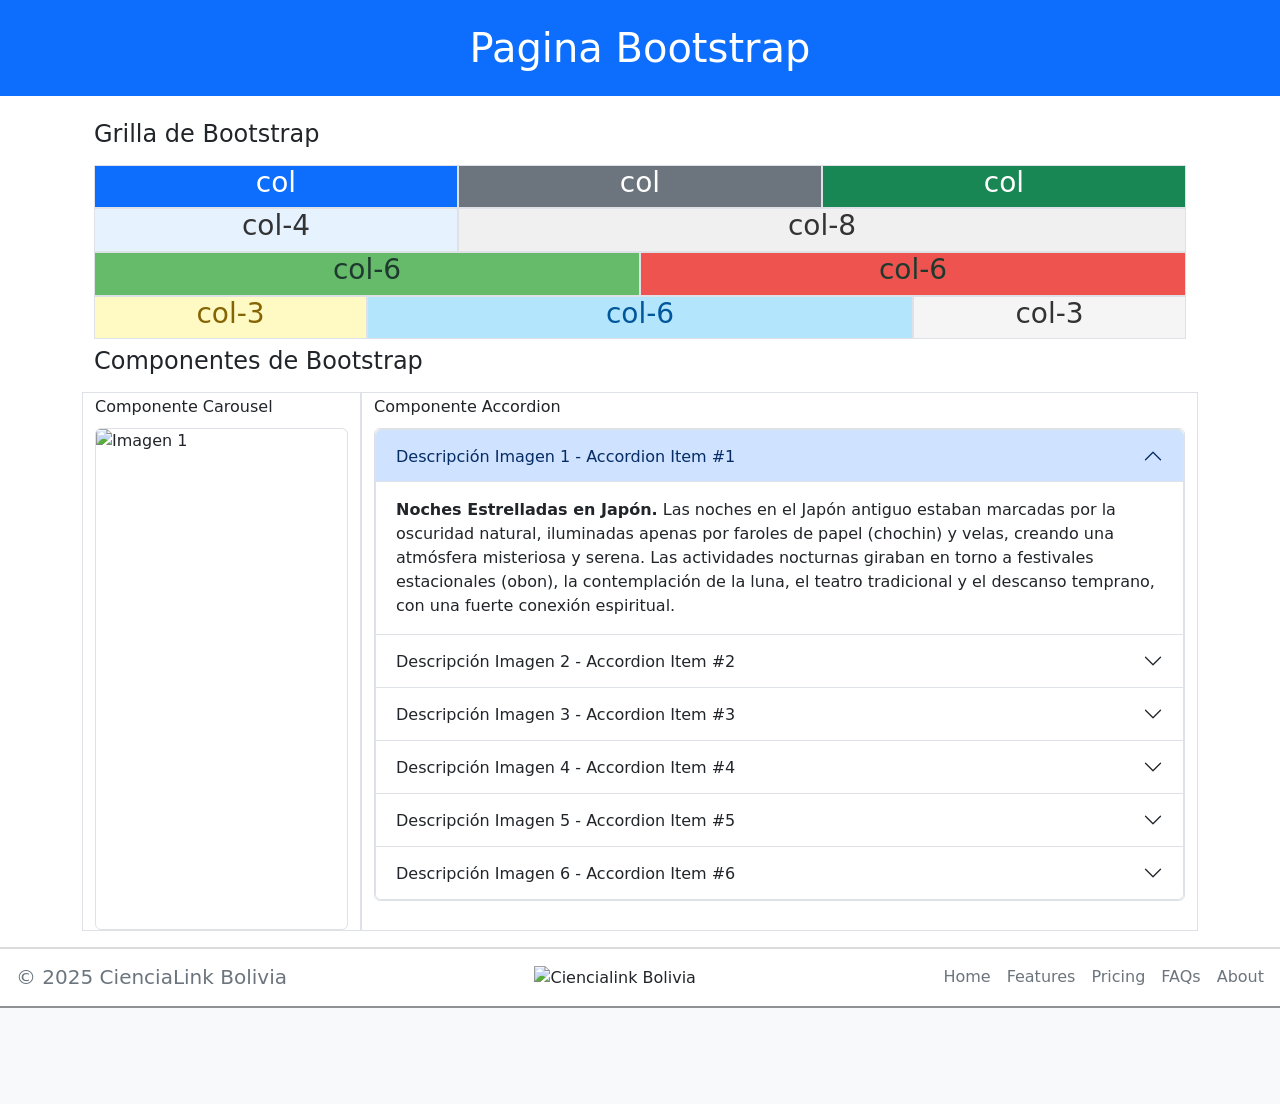
==== bootstrap.html @ b4452e90 "Feat: Sesion-03. Se crea la rama (ja-bootstrap) en la estructura general del repositorio." ====
<!doctype html>
<html lang="es">
  <head>
    <meta charset="UTF-8" />
    <meta name="viewport" content="width=device-width, initial-scale=1.0" />
    <title>Página Bootstrap</title>
    <!-- Bootstrap CSS -->
    <link href="https://cdn.jsdelivr.net/npm/bootstrap@5.3.2/dist/css/bootstrap.min.css" rel="stylesheet"/>
  </head>

  <body>

    <!-- Header -->
    <header class="container-fluid bg-primary py-4 mb-3">
      <div class="container">
        <div class="row align-items-center">
          <div class="col-12 text-center">
            <h1 class="text-white mb-0">Pagina Bootstrap</h1>
          </div>
        </div>
      </div>
    </header>

    <!-- Main -->
    <main>

      <!-- Contenedor Principal -->
      <div class="container mt-3">
        <!-- Contenedor: # 01 -->
        <div class="container">
          <!-- Fila: Title Container  -->
          <div class="row g-0 py-2">
            <h4>Grilla de Bootstrap</h4>
          </div>
        </div>
        <!-- Contenedor: # 02 -->
        <div class="container">
          <!-- Fila 1: 3 columnas: 4, 4 y 4 -->
          <div class="row g-0">
          <!-- Columna 1: 4 espacios - Color primario (azul) -->
          <div class="col-12 col-sm-4 col-md-4">
            <div class="border text-center bg-primary text-white">
              <h3>col</h3>
            </div>
          </div>
          <!-- Columna 2: 4 espacios - Color plomo (gris) -->
          <div class="col-12 col-sm-4 col-md-4">
            <div class="border text-center bg-secondary text-white">
              <h3>col</h3>
            </div>
          </div>
          <!-- Columna 3: 4 espacios - Color verde -->
          <div class="col-12 col-sm-4 col-md-4">
            <div class="border text-center bg-success text-white">
              <h3>col</h3>
            </div>
          </div>
        </div>

        <!-- Fila 2: 2 columnas: 4 y 8 -->
        <div class="row g-0">
          <!-- Columna 1: 4 espacios - Color primario (azul) -->
          <div class="col-12 col-sm-4 col-md-4">
            <div class="border text-center" style="background-color: #e6f3ff; color: #333;">
              <h3>col-4</h3>
            </div>
          </div>
          <!-- Columna 2: 8 espacios - Color plomo (gris) -->
          <div class="col-12 col-sm-8 col-md-8">
            <div class="border text-center" style="background-color: #f0f0f0; color: #333;">
              <h3>col-8</h3>
            </div>
          </div>
        </div>

        <!-- Fila 3: 2 columnas: 6 y 6 -->
        <div class="row g-0">
          <!-- Columna 1: 6 espacios - Color primario (azul) -->
          <div class="col-12 col-sm-6 col-md-6">
            <div class="border text-center" style="background-color: #66bb6a; color: #1e3a2e;">
              <h3>col-6</h3>
            </div>
          </div>
          <!-- Columna 2: 6 espacios - Color plomo (gris) -->
          <div class="col-12 col-sm-6 col-md-6">
            <div class="border text-center" style="background-color: #ef5350; color: #1e3a2e;">
              <h3>col-6</h3>
            </div>
          </div>
        </div>

        <!-- Fila 4: 3 columnas: 3, 6 y 3 -->
        <div class="row g-0">
            <!-- Columna 1: 3 espacios - Color: Amarillo -->
            <div class="col-12 col-sm-3 col-md-3">
                <div class="border text-center" style="background-color: #fff9c4; color: #856404;">
                    <h3>col-3</h3>
                </div>
            </div>
            <!-- Columna 2: 6 espacios - Color: Celeste -->
            <div class="col-12 col-sm-6 col-md-6">
                <div class="border text-center" style="background-color: #b3e5fc; color: #01579b;">
                    <h3>col-6</h3>
                </div>
            </div>
            <!-- Columna 3: 3 espacios - Color: Medio blanco -->
            <div class="col-12 col-sm-3 col-md-3">
                <div class="border text-center" style="background-color: #f5f5f5; color: #333333;">
                    <h3>col-3</h3>
                </div>
            </div>
        </div>
        </div>
        <!-- Contenedor: # 03 -->
        <div class="container">
          <!-- Fila: Title Container  -->
          <div class="row g-0 py-2">
            <h4>Componentes de Bootstrap</h4>
          </div>
        </div>
        <!-- Contenedor: # 04 -->
        <div class="container"> 

        <!-- Fila principal para los componentes -->
        <div class="row">
          <!-- Columna izquierda para el Carrusel (3 espacios) -->
          <div class="col-md-3 border">
            <!-- Título del Carrusel -->
            <div class="row g-0 py-1">
              <h6>Componente Carousel</h6>
            </div>
            <!-- Carrusel -->
            <div id="carouselExample" class="carousel slide" data-bs-ride="carousel">
              <div class="carousel-inner border rounded">
                <div class="carousel-item active">
                  <img src="https://imgs.search.brave.com/rhBIFqNbq3LsPwpRrjeaCoYZIRLfZi_HuZ-TDOCV6RM/rs:fit:500:0:1:0/g:ce/aHR0cHM6Ly9wNC53/YWxscGFwZXJiZXR0/ZXIuY29tL3dhbGxw/YXBlci84NDMvMzU4/LzU2NS9iYWNrbGl0/LWNsb3Vkcy1jb25z/dGVsbGF0aW9uLWRh/cmstd2FsbHBhcGVy/LXByZXZpZXcuanBn" class="d-block w-100" style="height:500px; object-fit:cover" alt="Imagen 1"/>
                </div>
                <!-- Item 1 -->
                <div class="carousel-item">
                  <img src="https://imgs.search.brave.com/p23BfIPrkn7LCufZO4rTTNbRbvVlkZmULA489s8pf2o/rs:fit:500:0:1:0/g:ce/aHR0cHM6Ly9zdGF0/aWMudmVjdGVlenku/Y29tL3N5c3RlbS9y/ZXNvdXJjZXMvdGh1/bWJuYWlscy8wMzkv/MTczLzc2MC9zbWFs/bC9zdGFycy1pbi1u/aWdodC1za3ktb3Zl/ci10aGUtcGluZS10/cmVlcy1waG90by5q/cGc" class="d-block w-100" style="height:500px; object-fit:cover" alt="Imagen 2"/>
                </div>
                <!-- Item 2 -->
                <div class="carousel-item">
                  <img src="https://imgs.search.brave.com/J4dVacX8_tjk3K4HRvo4hc2uBxJEtbHIp7_-x6fIHUk/rs:fit:500:0:1:0/g:ce/aHR0cHM6Ly9wNC53/YWxscGFwZXJiZXR0/ZXIuY29tL3dhbGxw/YXBlci85OC83MDMv/NjEzL2FzdHJvbm9t/eS1iYWNrbGl0LWJl/YXV0aWZ1bC1jb25z/dGVsbGF0aW9uLXdh/bGxwYXBlci1wcmV2/aWV3LmpwZw" class="d-block w-100" style="height:500px; object-fit:cover" alt="Imagen 3"/>
                </div>
                <!-- Item 3 -->
                <div class="carousel-item">
                  <img src="https://imgs.search.brave.com/JhEerntcimy2TPWZUaYwcMYBfNL2FdFfwp4MnK5KGRQ/rs:fit:500:0:1:0/g:ce/aHR0cHM6Ly9pbWcu/ZnJlZXBpay5jb20v/Zm90by1ncmF0aXMv/c2lsdWV0YXMtYXJi/b2xlcy1jaWVsby1l/c3RyZWxsYWRvLW5v/Y2hlXzE4MTYyNC0x/ODc0MC5qcGc_c2Vt/dD1haXNfaHlicmlk/Jnc9NzQw" class="d-block w-100" style="height:500px; object-fit:cover" alt="Imagen 4"/>
                </div>
                <!-- Item 4 -->
                <div class="carousel-item">
                  <img src="https://imgs.search.brave.com/r_EC83OPMNOUuIH1-Xs20gWu85JzQIW4JdMDueTO_8A/rs:fit:500:0:1:0/g:ce/aHR0cHM6Ly9zdGF0/aWMudmVjdGVlenku/Y29tL3N5c3RlbS9y/ZXNvdXJjZXMvdGh1/bWJuYWlscy8wMDUv/NjA1LzA2Ny9zbWFs/bC9taWxreS13YXkt/c3RhcnMtd2l0aC1t/b29ubGlnaHQtcGhv/dG8uanBn" class="d-block w-100" style="height:500px; object-fit:cover" alt="Imagen 5"/>
                </div>
                <!-- Item 5 -->
                <div class="carousel-item">
                  <img src="https://imgs.search.brave.com/yi5_Sbddl6fWCE48PbX_wdcMdroKyGys0eont6zn0Zg/rs:fit:500:0:1:0/g:ce/aHR0cHM6Ly9tZWRp/YS5nZXR0eWltYWdl/cy5jb20vaWQvMTM4/ODAwMzE4MS9lcy9m/b3RvL3NpbGhvdWV0/dGUtdHJlZXMtYWdh/aW5zdC1za3ktYXQt/bmlnaHQuanBnP3M9/NjEyeDYxMiZ3PTAm/az0yMCZjPUZfOW5X/Y1lBNHVkQnFqLUlh/dnlwem5XdEo4V19P/YldWWjl4UTZGaUIz/Tms9" class="d-block w-100" style="height:500px; object-fit:cover" alt="Imagen 6"/>
                </div>
              </div>
              <button class="carousel-control-prev" type="button" data-bs-target="#carouselExample" data-bs-slide="prev">
                <span class="carousel-control-prev-icon" aria-hidden="true"></span>
                <span class="visually-hidden">Anterior</span>
              </button>
              <button class="carousel-control-next" type="button" data-bs-target="#carouselExample" data-bs-slide="next">
                <span class="carousel-control-next-icon" aria-hidden="true"></span>
                <span class="visually-hidden">Siguiente</span>
              </button>
            </div>
          </div>
          <!-- Columna derecha para el Acordeón (9 espacios) -->
          <div class="col-md-9 border">
            <!-- Título del Acordeón -->
            <div class="row g-0 py-1">
              <h6>Componente Accordion</h6>
            </div>
            <!-- Acordeón -->
            <div class="accordion border rounded" id="accordionExample">
          <!-- Item 1 -->
          <div class="accordion-item">
            <h2 class="accordion-header" id="headingOne">
              <button class="accordion-button" type="button" data-bs-toggle="collapse" data-bs-target="#collapseOne" aria-expanded="true" aria-controls="collapseOne">
                Descripción Imagen 1 - Accordion Item #1
              </button>
            </h2>
            <div id="collapseOne" class="accordion-collapse collapse show" aria-labelledby="headingOne" data-bs-parent="#accordionExample">
              <div class="accordion-body">
                <strong>Noches Estrelladas en Japón.</strong> Las noches en el Japón antiguo estaban marcadas por la oscuridad natural, iluminadas apenas por faroles de papel (chochin) y velas, creando una atmósfera misteriosa y serena. Las actividades nocturnas giraban en torno a festivales estacionales (obon), la contemplación de la luna, el teatro tradicional y el descanso temprano, con una fuerte conexión espiritual.
              </div>
            </div>
          </div>    
          <!-- Item 2 -->
          <div class="accordion-item">
            <h2 class="accordion-header" id="headingTwo">
              <button class="accordion-button collapsed" type="button" data-bs-toggle="collapse" data-bs-target="#collapseTwo" aria-expanded="false" aria-controls="collapseTwo">
                Descripción Imagen 2 - Accordion Item #2
              </button>
            </h2>
            <div id="collapseTwo" class="accordion-collapse collapse" aria-labelledby="headingTwo" data-bs-parent="#accordionExample">
              <div class="accordion-body">
                <strong>Noches Estrelladas en Japón.</strong> Las noches en el Japón antiguo estaban marcadas por la oscuridad natural, iluminadas apenas por faroles de papel (chochin) y velas, creando una atmósfera misteriosa y serena. Las actividades nocturnas giraban en torno a festivales estacionales (obon), la contemplación de la luna, el teatro tradicional y el descanso temprano, con una fuerte conexión espiritual.
              </div>
            </div>
          </div>    
          <!-- Item 3 -->
          <div class="accordion-item">
            <h2 class="accordion-header" id="headingThree">
              <button class="accordion-button collapsed" type="button" data-bs-toggle="collapse" data-bs-target="#collapseThree" aria-expanded="false" aria-controls="collapseThree">
                Descripción Imagen 3 - Accordion Item #3
              </button>
            </h2>
            <div id="collapseThree" class="accordion-collapse collapse" aria-labelledby="headingThree" data-bs-parent="#accordionExample">
              <div class="accordion-body">
                <strong>Noches Estrelladas en Japón.</strong> Las noches en el Japón antiguo estaban marcadas por la oscuridad natural, iluminadas apenas por faroles de papel (chochin) y velas, creando una atmósfera misteriosa y serena. Las actividades nocturnas giraban en torno a festivales estacionales (obon), la contemplación de la luna, el teatro tradicional y el descanso temprano, con una fuerte conexión espiritual.
              </div>
            </div>
          </div>    
          <!-- Item 4 -->
          <div class="accordion-item">
            <h2 class="accordion-header" id="headingFour">
              <button class="accordion-button collapsed" type="button" data-bs-toggle="collapse" data-bs-target="#collapseFour" aria-expanded="false" aria-controls="collapseFour">
                Descripción Imagen 4 - Accordion Item #4
              </button>
            </h2>
            <div id="collapseFour" class="accordion-collapse collapse" aria-labelledby="headingFour" data-bs-parent="#accordionExample">
              <div class="accordion-body">
                <strong>Noches Estrelladas en Japón.</strong> Las noches en el Japón antiguo estaban marcadas por la oscuridad natural, iluminadas apenas por faroles de papel (chochin) y velas, creando una atmósfera misteriosa y serena. Las actividades nocturnas giraban en torno a festivales estacionales (obon), la contemplación de la luna, el teatro tradicional y el descanso temprano, con una fuerte conexión espiritual.
              </div>
            </div>
          </div>    
          <!-- Item 5 -->
          <div class="accordion-item">
            <h2 class="accordion-header" id="headingFive">
              <button class="accordion-button collapsed" type="button" data-bs-toggle="collapse" data-bs-target="#collapseFive" aria-expanded="false" aria-controls="collapseFive">
                Descripción Imagen 5 - Accordion Item #5
              </button>
            </h2>
            <div id="collapseFive" class="accordion-collapse collapse" aria-labelledby="headingFive" data-bs-parent="#accordionExample">
              <div class="accordion-body">
                <strong>Noches Estrelladas en Japón.</strong> Las noches en el Japón antiguo estaban marcadas por la oscuridad natural, iluminadas apenas por faroles de papel (chochin) y velas, creando una atmósfera misteriosa y serena. Las actividades nocturnas giraban en torno a festivales estacionales (obon), la contemplación de la luna, el teatro tradicional y el descanso temprano, con una fuerte conexión espiritual.
              </div>
            </div>
          </div>    
          <!-- Item 6 -->
          <div class="accordion-item">
            <h2 class="accordion-header" id="headingSix">
              <button class="accordion-button collapsed" type="button" data-bs-toggle="collapse" data-bs-target="#collapseSix" aria-expanded="false" aria-controls="collapseSix">
                Descripción Imagen 6 - Accordion Item #6
              </button>
            </h2>
            <div id="collapseSix" class="accordion-collapse collapse" aria-labelledby="headingSix" data-bs-parent="#accordionExample">
              <div class="accordion-body">
                <strong>Noches Estrelladas en Japón.</strong> Las noches en el Japón antiguo estaban marcadas por la oscuridad natural, iluminadas apenas por faroles de papel (chochin) y velas, creando una atmósfera misteriosa y serena. Las actividades nocturnas giraban en torno a festivales estacionales (obon), la contemplación de la luna, el teatro tradicional y el descanso temprano, con una fuerte conexión espiritual.
              </div>
            </div>
          </div>
            </div>
        </div>
      </div>
        </div>
    </main>

    <!-- Footer -->
    <footer class="mt-3">
      <!-- Línea superior (más clara) -->
      <hr class="m-0 p-0 border border-secondary border-1 opacity-25"> 
      <!-- Contenedor: Footer -->
      <div class="container-fluid p-0">
        <!-- Fila: Footer -->
        <div class="row g-0 align-items-center min-vh-10">
          <!-- Columna 1: Copyright -->
          <div class="col-auto">
            <div class="text-start p-3">
              <h5 class="text-secondary mb-0">© 2025 CienciaLink Bolivia</h5>
            </div>
          </div>
          <!-- Columna 2: Logo -->
          <div class="col text-center">
            <div class="p-3">
              <img src="https://scontent.fcbb1-2.fna.fbcdn.net/v/t39.30808-6/468564389_122109188930614162_3295938943326546785_n.jpg?_nc_cat=102&ccb=1-7&_nc_sid=1d70fc&_nc_ohc=gyXfid5je0sQ7kNvwHVfZP1&_nc_oc=AdlSW0k6x__Es98_5rX5di5XoUUNlMIhSv2u7kMpUC8xuN9oQgzcfM1O2LOjA93hgUQ&_nc_zt=23&_nc_ht=scontent.fcbb1-2.fna&_nc_gid=8Ek3GVXnaQmLv8PXNOW1jw&_nc_ss=8&oh=00_AfyJI5kgv33JKuVd8IJTTqk5qI_L1XLPUnN7SAGUYsBnIA&oe=69BA447D" height="50" alt="Ciencialink Bolivia">
            </div>
          </div>
          <!-- Columna 3: Enlaces -->
          <div class="col-auto">
            <div class="p-3">
              <div class="d-flex flex-wrap gap-3">
                <a href="#" class="text-secondary text-decoration-none">Home</a>
                <a href="#" class="text-secondary text-decoration-none">Features</a>
                <a href="#" class="text-secondary text-decoration-none">Pricing</a>
                <a href="#" class="text-secondary text-decoration-none">FAQs</a>
                <a href="#" class="text-secondary text-decoration-none">About</a>
              </div>
            </div>
          </div>
        </div>
      </div>
      <!-- Línea inferior (más oscura) -->
      <hr class="m-0 p-0 border border-dark border-1 opacity-50">      
      <!-- Espacio adicional hacia abajo para ver mejor las líneas. -->
      <div class="container-fluid bg-light py-5">
      <div class="row">
        <div class="col-12 text-center text-muted">
          <!-- Espacio sin ningun caracter -->
        </div>
        </div>
      </div>
    </footer>

    <!-- Bootstrap JS -->
    <script src="https://cdn.jsdelivr.net/npm/bootstrap@5.3.2/dist/js/bootstrap.bundle.min.js"></script>
  </body>
</html>
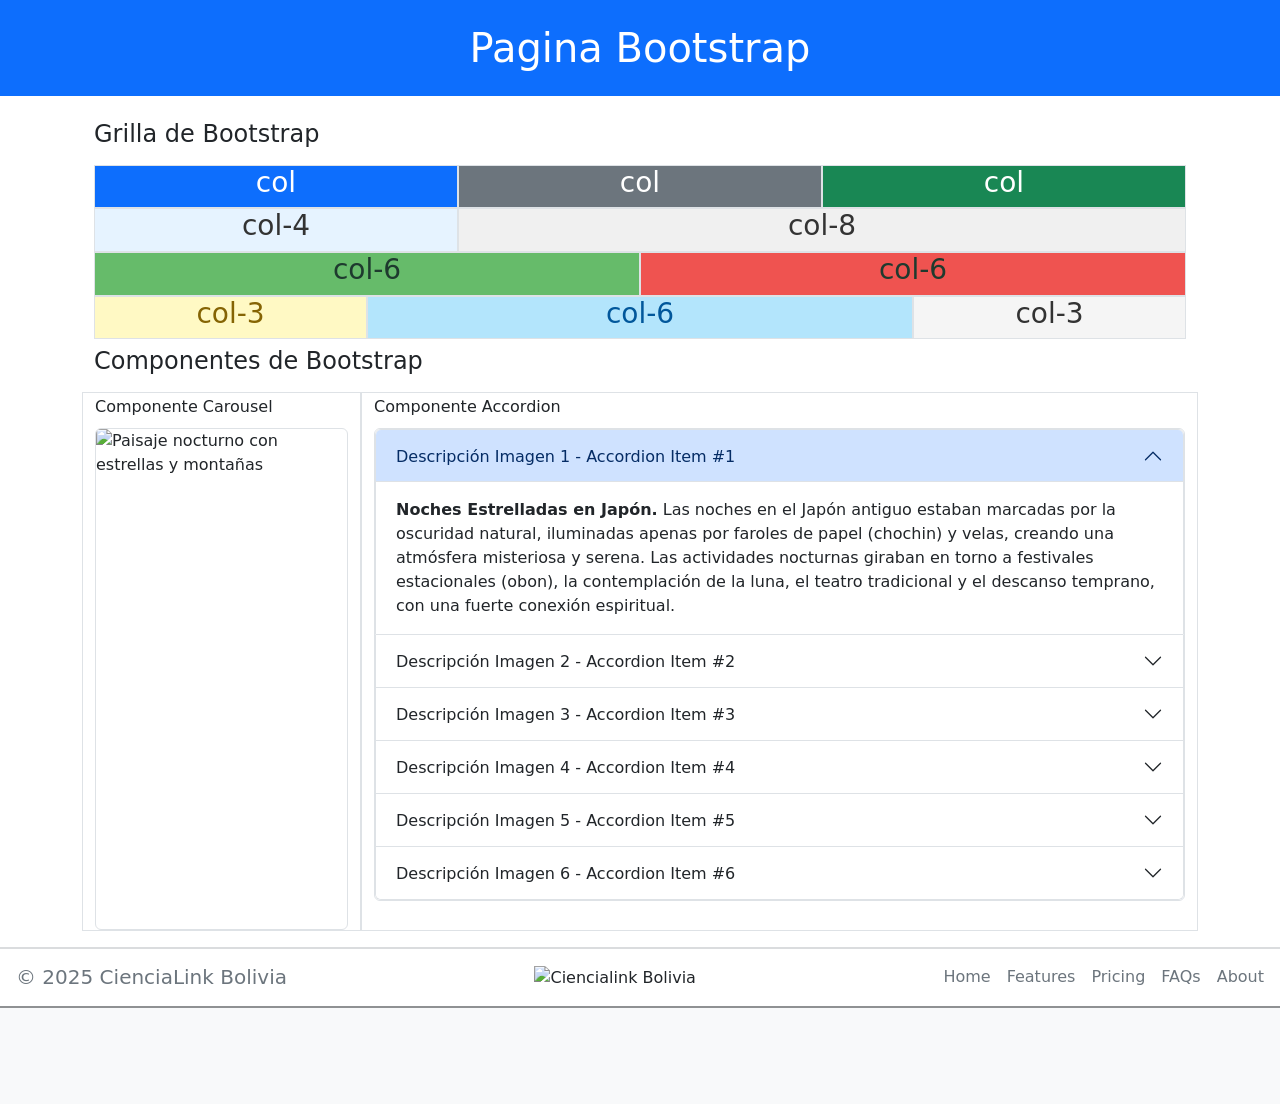
==== commit 14980ce6: "Feat: Sesion-03. Se crea la estructura general del archivo bootstra.html en la rama (ja-bootstrap)." ====
--- a/bootstrap.html
+++ b/bootstrap.html
@@ -23,7 +23,6 @@
 
     <!-- Main -->
     <main>
-
       <!-- Contenedor Principal -->
       <div class="container mt-3">
         <!-- Contenedor: # 01 -->
@@ -37,28 +36,27 @@
         <div class="container">
           <!-- Fila 1: 3 columnas: 4, 4 y 4 -->
           <div class="row g-0">
-          <!-- Columna 1: 4 espacios - Color primario (azul) -->
-          <div class="col-12 col-sm-4 col-md-4">
-            <div class="border text-center bg-primary text-white">
-              <h3>col</h3>
-            </div>
-          </div>
-          <!-- Columna 2: 4 espacios - Color plomo (gris) -->
-          <div class="col-12 col-sm-4 col-md-4">
+            <!-- Columna 1: 4 espacios - Color primario (azul) -->
+            <div class="col-12 col-sm-4 col-md-4">
+              <div class="border text-center bg-primary text-white">
+                <h3>col</h3>
+              </div>
+            </div>
+            <!-- Columna 2: 4 espacios - Color plomo (gris) -->
+            <div class="col-12 col-sm-4 col-md-4">
             <div class="border text-center bg-secondary text-white">
               <h3>col</h3>
             </div>
-          </div>
-          <!-- Columna 3: 4 espacios - Color verde -->
-          <div class="col-12 col-sm-4 col-md-4">
+            </div>
+            <!-- Columna 3: 4 espacios - Color verde -->
+            <div class="col-12 col-sm-4 col-md-4">
             <div class="border text-center bg-success text-white">
               <h3>col</h3>
             </div>
-          </div>
-        </div>
-
-        <!-- Fila 2: 2 columnas: 4 y 8 -->
-        <div class="row g-0">
+            </div>
+          </div>
+          <!-- Fila 2: 2 columnas: 4 y 8 -->
+          <div class="row g-0">
           <!-- Columna 1: 4 espacios - Color primario (azul) -->
           <div class="col-12 col-sm-4 col-md-4">
             <div class="border text-center" style="background-color: #e6f3ff; color: #333;">
@@ -71,10 +69,9 @@
               <h3>col-8</h3>
             </div>
           </div>
-        </div>
-
-        <!-- Fila 3: 2 columnas: 6 y 6 -->
-        <div class="row g-0">
+          </div>
+          <!-- Fila 3: 2 columnas: 6 y 6 -->
+          <div class="row g-0">
           <!-- Columna 1: 6 espacios - Color primario (azul) -->
           <div class="col-12 col-sm-6 col-md-6">
             <div class="border text-center" style="background-color: #66bb6a; color: #1e3a2e;">
@@ -87,29 +84,28 @@
               <h3>col-6</h3>
             </div>
           </div>
-        </div>
-
-        <!-- Fila 4: 3 columnas: 3, 6 y 3 -->
-        <div class="row g-0">
-            <!-- Columna 1: 3 espacios - Color: Amarillo -->
-            <div class="col-12 col-sm-3 col-md-3">
-                <div class="border text-center" style="background-color: #fff9c4; color: #856404;">
-                    <h3>col-3</h3>
-                </div>
-            </div>
-            <!-- Columna 2: 6 espacios - Color: Celeste -->
-            <div class="col-12 col-sm-6 col-md-6">
-                <div class="border text-center" style="background-color: #b3e5fc; color: #01579b;">
-                    <h3>col-6</h3>
-                </div>
-            </div>
-            <!-- Columna 3: 3 espacios - Color: Medio blanco -->
-            <div class="col-12 col-sm-3 col-md-3">
-                <div class="border text-center" style="background-color: #f5f5f5; color: #333333;">
-                    <h3>col-3</h3>
-                </div>
-            </div>
-        </div>
+          </div>
+          <!-- Fila 4: 3 columnas: 3, 6 y 3 -->
+          <div class="row g-0">
+              <!-- Columna 1: 3 espacios - Color: Amarillo -->
+              <div class="col-12 col-sm-3 col-md-3">
+                  <div class="border text-center" style="background-color: #fff9c4; color: #856404;">
+                      <h3>col-3</h3>
+                  </div>
+              </div>
+              <!-- Columna 2: 6 espacios - Color: Celeste -->
+              <div class="col-12 col-sm-6 col-md-6">
+                  <div class="border text-center" style="background-color: #b3e5fc; color: #01579b;">
+                      <h3>col-6</h3>
+                  </div>
+              </div>
+              <!-- Columna 3: 3 espacios - Color: Medio blanco -->
+              <div class="col-12 col-sm-3 col-md-3">
+                  <div class="border text-center" style="background-color: #f5f5f5; color: #333333;">
+                      <h3>col-3</h3>
+                  </div>
+              </div>
+          </div>
         </div>
         <!-- Contenedor: # 03 -->
         <div class="container">
@@ -120,9 +116,8 @@
         </div>
         <!-- Contenedor: # 04 -->
         <div class="container"> 
-
-        <!-- Fila principal para los componentes -->
-        <div class="row">
+          <!-- Fila principal para los componentes -->
+          <div class="row">
           <!-- Columna izquierda para el Carrusel (3 espacios) -->
           <div class="col-md-3 border">
             <!-- Título del Carrusel -->
@@ -132,28 +127,29 @@
             <!-- Carrusel -->
             <div id="carouselExample" class="carousel slide" data-bs-ride="carousel">
               <div class="carousel-inner border rounded">
+                <!-- Item 1 -->
                 <div class="carousel-item active">
-                  <img src="https://imgs.search.brave.com/rhBIFqNbq3LsPwpRrjeaCoYZIRLfZi_HuZ-TDOCV6RM/rs:fit:500:0:1:0/g:ce/aHR0cHM6Ly9wNC53/YWxscGFwZXJiZXR0/ZXIuY29tL3dhbGxw/YXBlci84NDMvMzU4/LzU2NS9iYWNrbGl0/LWNsb3Vkcy1jb25z/dGVsbGF0aW9uLWRh/cmstd2FsbHBhcGVy/LXByZXZpZXcuanBn" class="d-block w-100" style="height:500px; object-fit:cover" alt="Imagen 1"/>
-                </div>
-                <!-- Item 1 -->
-                <div class="carousel-item">
-                  <img src="https://imgs.search.brave.com/p23BfIPrkn7LCufZO4rTTNbRbvVlkZmULA489s8pf2o/rs:fit:500:0:1:0/g:ce/aHR0cHM6Ly9zdGF0/aWMudmVjdGVlenku/Y29tL3N5c3RlbS9y/ZXNvdXJjZXMvdGh1/bWJuYWlscy8wMzkv/MTczLzc2MC9zbWFs/bC9zdGFycy1pbi1u/aWdodC1za3ktb3Zl/ci10aGUtcGluZS10/cmVlcy1waG90by5q/cGc" class="d-block w-100" style="height:500px; object-fit:cover" alt="Imagen 2"/>
+                  <img src="https://imgs.search.brave.com/rhBIFqNbq3LsPwpRrjeaCoYZIRLfZi_HuZ-TDOCV6RM/rs:fit:500:0:1:0/g:ce/aHR0cHM6Ly9wNC53/YWxscGFwZXJiZXR0/ZXIuY29tL3dhbGxw/YXBlci84NDMvMzU4/LzU2NS9iYWNrbGl0/LWNsb3Vkcy1jb25z/dGVsbGF0aW9uLWRh/cmstd2FsbHBhcGVy/LXByZXZpZXcuanBn" class="d-block w-100" style="height:500px; object-fit:cover" alt="Paisaje nocturno con estrellas y montañas"/>
                 </div>
                 <!-- Item 2 -->
                 <div class="carousel-item">
-                  <img src="https://imgs.search.brave.com/J4dVacX8_tjk3K4HRvo4hc2uBxJEtbHIp7_-x6fIHUk/rs:fit:500:0:1:0/g:ce/aHR0cHM6Ly9wNC53/YWxscGFwZXJiZXR0/ZXIuY29tL3dhbGxw/YXBlci85OC83MDMv/NjEzL2FzdHJvbm9t/eS1iYWNrbGl0LWJl/YXV0aWZ1bC1jb25z/dGVsbGF0aW9uLXdh/bGxwYXBlci1wcmV2/aWV3LmpwZw" class="d-block w-100" style="height:500px; object-fit:cover" alt="Imagen 3"/>
+                  <img src="https://imgs.search.brave.com/p23BfIPrkn7LCufZO4rTTNbRbvVlkZmULA489s8pf2o/rs:fit:500:0:1:0/g:ce/aHR0cHM6Ly9zdGF0/aWMudmVjdGVlenku/Y29tL3N5c3RlbS9y/ZXNvdXJjZXMvdGh1/bWJuYWlscy8wMzkv/MTczLzc2MC9zbWFs/bC9zdGFycy1pbi1u/aWdodC1za3ktb3Zl/ci10aGUtcGluZS10/cmVlcy1waG90by5q/cGc" class="d-block w-100" style="height:500px; object-fit:cover" alt="Paisaje nocturno con estrellas y montañas"/>
                 </div>
                 <!-- Item 3 -->
                 <div class="carousel-item">
-                  <img src="https://imgs.search.brave.com/JhEerntcimy2TPWZUaYwcMYBfNL2FdFfwp4MnK5KGRQ/rs:fit:500:0:1:0/g:ce/aHR0cHM6Ly9pbWcu/ZnJlZXBpay5jb20v/Zm90by1ncmF0aXMv/c2lsdWV0YXMtYXJi/b2xlcy1jaWVsby1l/c3RyZWxsYWRvLW5v/Y2hlXzE4MTYyNC0x/ODc0MC5qcGc_c2Vt/dD1haXNfaHlicmlk/Jnc9NzQw" class="d-block w-100" style="height:500px; object-fit:cover" alt="Imagen 4"/>
+                  <img src="https://imgs.search.brave.com/J4dVacX8_tjk3K4HRvo4hc2uBxJEtbHIp7_-x6fIHUk/rs:fit:500:0:1:0/g:ce/aHR0cHM6Ly9wNC53/YWxscGFwZXJiZXR0/ZXIuY29tL3dhbGxw/YXBlci85OC83MDMv/NjEzL2FzdHJvbm9t/eS1iYWNrbGl0LWJl/YXV0aWZ1bC1jb25z/dGVsbGF0aW9uLXdh/bGxwYXBlci1wcmV2/aWV3LmpwZw" class="d-block w-100" style="height:500px; object-fit:cover" alt="Paisaje nocturno con estrellas y montañas"/>
                 </div>
                 <!-- Item 4 -->
                 <div class="carousel-item">
-                  <img src="https://imgs.search.brave.com/r_EC83OPMNOUuIH1-Xs20gWu85JzQIW4JdMDueTO_8A/rs:fit:500:0:1:0/g:ce/aHR0cHM6Ly9zdGF0/aWMudmVjdGVlenku/Y29tL3N5c3RlbS9y/ZXNvdXJjZXMvdGh1/bWJuYWlscy8wMDUv/NjA1LzA2Ny9zbWFs/bC9taWxreS13YXkt/c3RhcnMtd2l0aC1t/b29ubGlnaHQtcGhv/dG8uanBn" class="d-block w-100" style="height:500px; object-fit:cover" alt="Imagen 5"/>
+                  <img src="https://imgs.search.brave.com/JhEerntcimy2TPWZUaYwcMYBfNL2FdFfwp4MnK5KGRQ/rs:fit:500:0:1:0/g:ce/aHR0cHM6Ly9pbWcu/ZnJlZXBpay5jb20v/Zm90by1ncmF0aXMv/c2lsdWV0YXMtYXJi/b2xlcy1jaWVsby1l/c3RyZWxsYWRvLW5v/Y2hlXzE4MTYyNC0x/ODc0MC5qcGc_c2Vt/dD1haXNfaHlicmlk/Jnc9NzQw" class="d-block w-100" style="height:500px; object-fit:cover" alt="Paisaje nocturno con estrellas y montañas"/>
                 </div>
                 <!-- Item 5 -->
                 <div class="carousel-item">
-                  <img src="https://imgs.search.brave.com/yi5_Sbddl6fWCE48PbX_wdcMdroKyGys0eont6zn0Zg/rs:fit:500:0:1:0/g:ce/aHR0cHM6Ly9tZWRp/YS5nZXR0eWltYWdl/cy5jb20vaWQvMTM4/ODAwMzE4MS9lcy9m/b3RvL3NpbGhvdWV0/dGUtdHJlZXMtYWdh/aW5zdC1za3ktYXQt/bmlnaHQuanBnP3M9/NjEyeDYxMiZ3PTAm/az0yMCZjPUZfOW5X/Y1lBNHVkQnFqLUlh/dnlwem5XdEo4V19P/YldWWjl4UTZGaUIz/Tms9" class="d-block w-100" style="height:500px; object-fit:cover" alt="Imagen 6"/>
+                  <img src="https://imgs.search.brave.com/r_EC83OPMNOUuIH1-Xs20gWu85JzQIW4JdMDueTO_8A/rs:fit:500:0:1:0/g:ce/aHR0cHM6Ly9zdGF0/aWMudmVjdGVlenku/Y29tL3N5c3RlbS9y/ZXNvdXJjZXMvdGh1/bWJuYWlscy8wMDUv/NjA1LzA2Ny9zbWFs/bC9taWxreS13YXkt/c3RhcnMtd2l0aC1t/b29ubGlnaHQtcGhv/dG8uanBn" class="d-block w-100" style="height:500px; object-fit:cover" alt="Paisaje nocturno con estrellas y montañas"/>
+                </div>
+                <!-- Item 6 -->
+                <div class="carousel-item">
+                  <img src="https://imgs.search.brave.com/yi5_Sbddl6fWCE48PbX_wdcMdroKyGys0eont6zn0Zg/rs:fit:500:0:1:0/g:ce/aHR0cHM6Ly9tZWRp/YS5nZXR0eWltYWdl/cy5jb20vaWQvMTM4/ODAwMzE4MS9lcy9m/b3RvL3NpbGhvdWV0/dGUtdHJlZXMtYWdh/aW5zdC1za3ktYXQt/bmlnaHQuanBnP3M9/NjEyeDYxMiZ3PTAm/az0yMCZjPUZfOW5X/Y1lBNHVkQnFqLUlh/dnlwem5XdEo4V19P/YldWWjl4UTZGaUIz/Tms9" class="d-block w-100" style="height:500px; object-fit:cover" alt="Paisaje nocturno con estrellas y montañas"/>
                 </div>
               </div>
               <button class="carousel-control-prev" type="button" data-bs-target="#carouselExample" data-bs-slide="prev">
@@ -174,88 +170,88 @@
             </div>
             <!-- Acordeón -->
             <div class="accordion border rounded" id="accordionExample">
-          <!-- Item 1 -->
-          <div class="accordion-item">
-            <h2 class="accordion-header" id="headingOne">
-              <button class="accordion-button" type="button" data-bs-toggle="collapse" data-bs-target="#collapseOne" aria-expanded="true" aria-controls="collapseOne">
-                Descripción Imagen 1 - Accordion Item #1
-              </button>
-            </h2>
-            <div id="collapseOne" class="accordion-collapse collapse show" aria-labelledby="headingOne" data-bs-parent="#accordionExample">
-              <div class="accordion-body">
-                <strong>Noches Estrelladas en Japón.</strong> Las noches en el Japón antiguo estaban marcadas por la oscuridad natural, iluminadas apenas por faroles de papel (chochin) y velas, creando una atmósfera misteriosa y serena. Las actividades nocturnas giraban en torno a festivales estacionales (obon), la contemplación de la luna, el teatro tradicional y el descanso temprano, con una fuerte conexión espiritual.
-              </div>
-            </div>
-          </div>    
-          <!-- Item 2 -->
-          <div class="accordion-item">
-            <h2 class="accordion-header" id="headingTwo">
-              <button class="accordion-button collapsed" type="button" data-bs-toggle="collapse" data-bs-target="#collapseTwo" aria-expanded="false" aria-controls="collapseTwo">
-                Descripción Imagen 2 - Accordion Item #2
-              </button>
-            </h2>
-            <div id="collapseTwo" class="accordion-collapse collapse" aria-labelledby="headingTwo" data-bs-parent="#accordionExample">
-              <div class="accordion-body">
-                <strong>Noches Estrelladas en Japón.</strong> Las noches en el Japón antiguo estaban marcadas por la oscuridad natural, iluminadas apenas por faroles de papel (chochin) y velas, creando una atmósfera misteriosa y serena. Las actividades nocturnas giraban en torno a festivales estacionales (obon), la contemplación de la luna, el teatro tradicional y el descanso temprano, con una fuerte conexión espiritual.
-              </div>
-            </div>
-          </div>    
-          <!-- Item 3 -->
-          <div class="accordion-item">
-            <h2 class="accordion-header" id="headingThree">
-              <button class="accordion-button collapsed" type="button" data-bs-toggle="collapse" data-bs-target="#collapseThree" aria-expanded="false" aria-controls="collapseThree">
-                Descripción Imagen 3 - Accordion Item #3
-              </button>
-            </h2>
-            <div id="collapseThree" class="accordion-collapse collapse" aria-labelledby="headingThree" data-bs-parent="#accordionExample">
-              <div class="accordion-body">
-                <strong>Noches Estrelladas en Japón.</strong> Las noches en el Japón antiguo estaban marcadas por la oscuridad natural, iluminadas apenas por faroles de papel (chochin) y velas, creando una atmósfera misteriosa y serena. Las actividades nocturnas giraban en torno a festivales estacionales (obon), la contemplación de la luna, el teatro tradicional y el descanso temprano, con una fuerte conexión espiritual.
-              </div>
-            </div>
-          </div>    
-          <!-- Item 4 -->
-          <div class="accordion-item">
-            <h2 class="accordion-header" id="headingFour">
-              <button class="accordion-button collapsed" type="button" data-bs-toggle="collapse" data-bs-target="#collapseFour" aria-expanded="false" aria-controls="collapseFour">
-                Descripción Imagen 4 - Accordion Item #4
-              </button>
-            </h2>
-            <div id="collapseFour" class="accordion-collapse collapse" aria-labelledby="headingFour" data-bs-parent="#accordionExample">
-              <div class="accordion-body">
-                <strong>Noches Estrelladas en Japón.</strong> Las noches en el Japón antiguo estaban marcadas por la oscuridad natural, iluminadas apenas por faroles de papel (chochin) y velas, creando una atmósfera misteriosa y serena. Las actividades nocturnas giraban en torno a festivales estacionales (obon), la contemplación de la luna, el teatro tradicional y el descanso temprano, con una fuerte conexión espiritual.
-              </div>
-            </div>
-          </div>    
-          <!-- Item 5 -->
-          <div class="accordion-item">
-            <h2 class="accordion-header" id="headingFive">
-              <button class="accordion-button collapsed" type="button" data-bs-toggle="collapse" data-bs-target="#collapseFive" aria-expanded="false" aria-controls="collapseFive">
-                Descripción Imagen 5 - Accordion Item #5
-              </button>
-            </h2>
-            <div id="collapseFive" class="accordion-collapse collapse" aria-labelledby="headingFive" data-bs-parent="#accordionExample">
-              <div class="accordion-body">
-                <strong>Noches Estrelladas en Japón.</strong> Las noches en el Japón antiguo estaban marcadas por la oscuridad natural, iluminadas apenas por faroles de papel (chochin) y velas, creando una atmósfera misteriosa y serena. Las actividades nocturnas giraban en torno a festivales estacionales (obon), la contemplación de la luna, el teatro tradicional y el descanso temprano, con una fuerte conexión espiritual.
-              </div>
-            </div>
-          </div>    
-          <!-- Item 6 -->
-          <div class="accordion-item">
-            <h2 class="accordion-header" id="headingSix">
-              <button class="accordion-button collapsed" type="button" data-bs-toggle="collapse" data-bs-target="#collapseSix" aria-expanded="false" aria-controls="collapseSix">
-                Descripción Imagen 6 - Accordion Item #6
-              </button>
-            </h2>
-            <div id="collapseSix" class="accordion-collapse collapse" aria-labelledby="headingSix" data-bs-parent="#accordionExample">
-              <div class="accordion-body">
-                <strong>Noches Estrelladas en Japón.</strong> Las noches en el Japón antiguo estaban marcadas por la oscuridad natural, iluminadas apenas por faroles de papel (chochin) y velas, creando una atmósfera misteriosa y serena. Las actividades nocturnas giraban en torno a festivales estacionales (obon), la contemplación de la luna, el teatro tradicional y el descanso temprano, con una fuerte conexión espiritual.
-              </div>
-            </div>
-          </div>
-            </div>
-        </div>
-      </div>
-        </div>
+              <!-- Item 1 -->
+              <div class="accordion-item">
+                <h2 class="accordion-header" id="headingOne">
+                  <button class="accordion-button" type="button" data-bs-toggle="collapse" data-bs-target="#collapseOne" aria-expanded="true" aria-controls="collapseOne">
+                    Descripción Imagen 1 - Accordion Item #1
+                  </button>
+                </h2>
+                <div id="collapseOne" class="accordion-collapse collapse show" aria-labelledby="headingOne" data-bs-parent="#accordionExample">
+                  <div class="accordion-body">
+                    <strong>Noches Estrelladas en Japón.</strong> Las noches en el Japón antiguo estaban marcadas por la oscuridad natural, iluminadas apenas por faroles de papel (chochin) y velas, creando una atmósfera misteriosa y serena. Las actividades nocturnas giraban en torno a festivales estacionales (obon), la contemplación de la luna, el teatro tradicional y el descanso temprano, con una fuerte conexión espiritual.
+                  </div>
+                </div>
+              </div>    
+              <!-- Item 2 -->
+              <div class="accordion-item">
+                <h2 class="accordion-header" id="headingTwo">
+                  <button class="accordion-button collapsed" type="button" data-bs-toggle="collapse" data-bs-target="#collapseTwo" aria-expanded="false" aria-controls="collapseTwo">
+                    Descripción Imagen 2 - Accordion Item #2
+                  </button>
+                </h2>
+                <div id="collapseTwo" class="accordion-collapse collapse" aria-labelledby="headingTwo" data-bs-parent="#accordionExample">
+                  <div class="accordion-body">
+                    <strong>Noches Estrelladas en Japón.</strong> Las noches en el Japón antiguo estaban marcadas por la oscuridad natural, iluminadas apenas por faroles de papel (chochin) y velas, creando una atmósfera misteriosa y serena. Las actividades nocturnas giraban en torno a festivales estacionales (obon), la contemplación de la luna, el teatro tradicional y el descanso temprano, con una fuerte conexión espiritual.
+                  </div>
+                </div>
+              </div>    
+              <!-- Item 3 -->
+              <div class="accordion-item">
+                <h2 class="accordion-header" id="headingThree">
+                  <button class="accordion-button collapsed" type="button" data-bs-toggle="collapse" data-bs-target="#collapseThree" aria-expanded="false" aria-controls="collapseThree">
+                    Descripción Imagen 3 - Accordion Item #3
+                  </button>
+                </h2>
+                <div id="collapseThree" class="accordion-collapse collapse" aria-labelledby="headingThree" data-bs-parent="#accordionExample">
+                  <div class="accordion-body">
+                    <strong>Noches Estrelladas en Japón.</strong> Las noches en el Japón antiguo estaban marcadas por la oscuridad natural, iluminadas apenas por faroles de papel (chochin) y velas, creando una atmósfera misteriosa y serena. Las actividades nocturnas giraban en torno a festivales estacionales (obon), la contemplación de la luna, el teatro tradicional y el descanso temprano, con una fuerte conexión espiritual.
+                  </div>
+                </div>
+              </div>    
+              <!-- Item 4 -->
+              <div class="accordion-item">
+                <h2 class="accordion-header" id="headingFour">
+                  <button class="accordion-button collapsed" type="button" data-bs-toggle="collapse" data-bs-target="#collapseFour" aria-expanded="false" aria-controls="collapseFour">
+                    Descripción Imagen 4 - Accordion Item #4
+                  </button>
+                </h2>
+                <div id="collapseFour" class="accordion-collapse collapse" aria-labelledby="headingFour" data-bs-parent="#accordionExample">
+                  <div class="accordion-body">
+                    <strong>Noches Estrelladas en Japón.</strong> Las noches en el Japón antiguo estaban marcadas por la oscuridad natural, iluminadas apenas por faroles de papel (chochin) y velas, creando una atmósfera misteriosa y serena. Las actividades nocturnas giraban en torno a festivales estacionales (obon), la contemplación de la luna, el teatro tradicional y el descanso temprano, con una fuerte conexión espiritual.
+                  </div>
+                </div>
+              </div>    
+              <!-- Item 5 -->
+              <div class="accordion-item">
+                <h2 class="accordion-header" id="headingFive">
+                  <button class="accordion-button collapsed" type="button" data-bs-toggle="collapse" data-bs-target="#collapseFive" aria-expanded="false" aria-controls="collapseFive">
+                    Descripción Imagen 5 - Accordion Item #5
+                  </button>
+                </h2>
+                <div id="collapseFive" class="accordion-collapse collapse" aria-labelledby="headingFive" data-bs-parent="#accordionExample">
+                  <div class="accordion-body">
+                    <strong>Noches Estrelladas en Japón.</strong> Las noches en el Japón antiguo estaban marcadas por la oscuridad natural, iluminadas apenas por faroles de papel (chochin) y velas, creando una atmósfera misteriosa y serena. Las actividades nocturnas giraban en torno a festivales estacionales (obon), la contemplación de la luna, el teatro tradicional y el descanso temprano, con una fuerte conexión espiritual.
+                  </div>
+                </div>
+              </div>    
+              <!-- Item 6 -->
+              <div class="accordion-item">
+                <h2 class="accordion-header" id="headingSix">
+                  <button class="accordion-button collapsed" type="button" data-bs-toggle="collapse" data-bs-target="#collapseSix" aria-expanded="false" aria-controls="collapseSix">
+                    Descripción Imagen 6 - Accordion Item #6
+                  </button>
+                </h2>
+                <div id="collapseSix" class="accordion-collapse collapse" aria-labelledby="headingSix" data-bs-parent="#accordionExample">
+                  <div class="accordion-body">
+                    <strong>Noches Estrelladas en Japón.</strong> Las noches en el Japón antiguo estaban marcadas por la oscuridad natural, iluminadas apenas por faroles de papel (chochin) y velas, creando una atmósfera misteriosa y serena. Las actividades nocturnas giraban en torno a festivales estacionales (obon), la contemplación de la luna, el teatro tradicional y el descanso temprano, con una fuerte conexión espiritual.
+                  </div>
+                </div>
+              </div>
+            </div>
+        </div>
+      </div>
+      </div>
     </main>
 
     <!-- Footer -->
